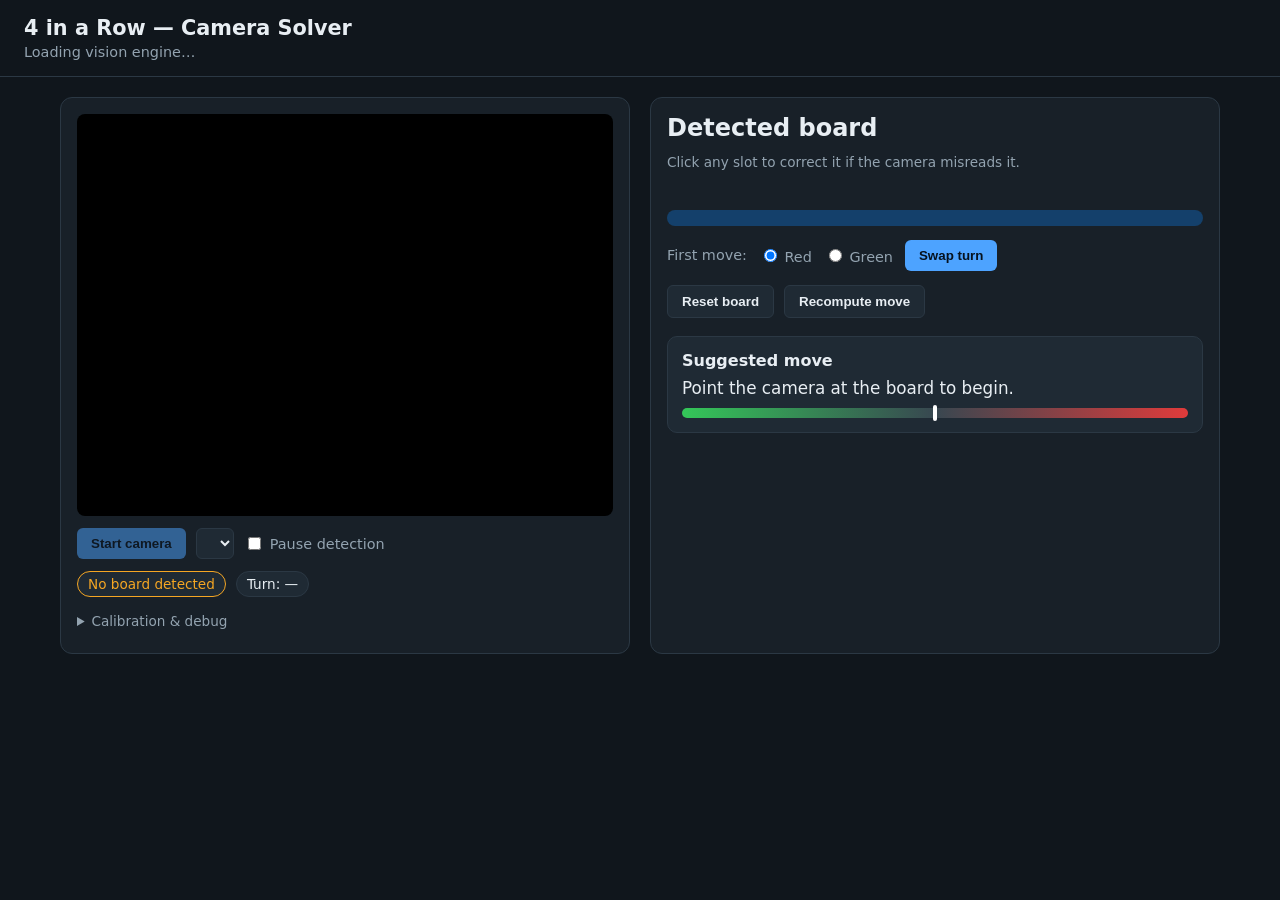
==== index.html @ d98d4c87 "Initial commit: Mumhy Game Solver Co-Authored-By: Claude Sonnet 5 <noreply@anthropic.com>" ====
<!DOCTYPE html>
<html lang="en">
<head>
<meta charset="UTF-8" />
<meta name="viewport" content="width=device-width, initial-scale=1.0" />
<title>4 in a Row Solver</title>
<link rel="stylesheet" href="style.css" />
</head>
<body>
<header class="app-header">
  <h1>4 in a Row — Camera Solver</h1>
  <p id="cvStatus" class="cv-status">Loading vision engine…</p>
</header>

<main class="layout">

  <section class="camera-panel">
    <div class="video-wrap">
      <video id="video" playsinline autoplay muted></video>
      <canvas id="overlay"></canvas>
    </div>

    <div class="camera-controls">
      <button id="startBtn" disabled>Start camera</button>
      <select id="cameraSelect"></select>
      <label class="chk"><input type="checkbox" id="pauseChk" /> Pause detection</label>
    </div>

    <div class="board-status">
      <span id="detectStatus" class="badge badge-off">No board detected</span>
      <span id="turnStatus" class="badge">Turn: —</span>
    </div>

    <details class="debug-panel">
      <summary>Calibration &amp; debug</summary>
      <div class="debug-grid">
        <label>Blue hue min <input type="range" id="s_blueHueMin" min="0" max="179" /></label>
        <label>Blue hue max <input type="range" id="s_blueHueMax" min="0" max="179" /></label>
        <label>Blue sat min <input type="range" id="s_blueSatMin" min="0" max="255" /></label>
        <label>Blue val min <input type="range" id="s_blueValMin" min="0" max="255" /></label>
        <label>Red hue max (low end) <input type="range" id="s_redHueMax1" min="0" max="60" /></label>
        <label>Red hue min (high end) <input type="range" id="s_redHueMin2" min="120" max="179" /></label>
        <label>Red sat min <input type="range" id="s_redSatMin" min="0" max="255" /></label>
        <label>Red val min <input type="range" id="s_redValMin" min="0" max="255" /></label>
        <label>Green hue min <input type="range" id="s_greenHueMin" min="0" max="179" /></label>
        <label>Green hue max <input type="range" id="s_greenHueMax" min="0" max="179" /></label>
        <label>Green sat min <input type="range" id="s_greenSatMin" min="0" max="255" /></label>
        <label>Green val min <input type="range" id="s_greenValMin" min="0" max="255" /></label>
      </div>
      <div class="debug-toggles">
        <label class="chk"><input type="checkbox" id="flipHChk" /> Flip horizontal</label>
        <label class="chk"><input type="checkbox" id="flipVChk" /> Flip vertical</label>
        <label class="chk"><input type="checkbox" id="showDebugChk" /> Show mask / warped preview</label>
      </div>
      <div id="debugPreviews" class="debug-previews hidden">
        <div><p>Blue mask</p><canvas id="maskCanvas"></canvas></div>
        <div><p>Warped board</p><canvas id="warpedCanvas"></canvas></div>
      </div>
    </details>
  </section>

  <section class="board-panel">
    <h2>Detected board</h2>
    <p class="hint">Click any slot to correct it if the camera misreads it.</p>
    <div id="arrowRow" class="arrow-row"></div>
    <div id="boardGrid" class="board-grid"></div>

    <div class="turn-controls">
      <span>First move:</span>
      <label><input type="radio" name="firstPlayer" value="1" checked /> Red</label>
      <label><input type="radio" name="firstPlayer" value="2" /> Green</label>
      <button id="swapTurnBtn" title="Override whose turn it is">Swap turn</button>
    </div>

    <div class="actions">
      <button id="resetBtn">Reset board</button>
      <button id="recomputeBtn">Recompute move</button>
    </div>

    <div class="suggestion" id="suggestion">
      <h3>Suggested move</h3>
      <p id="suggestionText">Point the camera at the board to begin.</p>
      <div class="eval-bar-wrap"><div id="evalBar" class="eval-bar"></div></div>
    </div>
  </section>

</main>

<canvas id="captureCanvas" class="hidden"></canvas>

<script src="https://docs.opencv.org/4.x/opencv.js"></script>
<script src="js/solver.js"></script>
<script src="js/vision.js"></script>
<script src="js/app.js"></script>
</body>
</html>
---- style.css ----
:root {
  --bg: #10161c;
  --panel: #182028;
  --panel-2: #1f2a34;
  --border: #2b3844;
  --text: #e8eef3;
  --text-dim: #93a3b0;
  --accent: #4da3ff;
  --red: #e03b3b;
  --green: #34c759;
  --warn: #f5a623;
  font-family: system-ui, -apple-system, "Segoe UI", Roboto, sans-serif;
}

* { box-sizing: border-box; }

body {
  margin: 0;
  background: var(--bg);
  color: var(--text);
}

.app-header {
  padding: 16px 24px;
  border-bottom: 1px solid var(--border);
}
.app-header h1 { margin: 0 0 4px; font-size: 1.3rem; }
.cv-status { margin: 0; color: var(--text-dim); font-size: 0.9rem; }

.layout {
  display: grid;
  grid-template-columns: minmax(320px, 1fr) minmax(320px, 1fr);
  gap: 20px;
  padding: 20px;
  max-width: 1200px;
  margin: 0 auto;
}
@media (max-width: 820px) {
  .layout { grid-template-columns: 1fr; }
}

.camera-panel, .board-panel {
  background: var(--panel);
  border: 1px solid var(--border);
  border-radius: 12px;
  padding: 16px;
}

.video-wrap {
  position: relative;
  width: 100%;
  aspect-ratio: 4 / 3;
  background: #000;
  border-radius: 8px;
  overflow: hidden;
}
#video, #overlay {
  position: absolute;
  top: 0; left: 0;
  width: 100%;
  height: 100%;
  object-fit: cover;
}
#overlay { pointer-events: none; }

.camera-controls {
  display: flex;
  gap: 10px;
  align-items: center;
  margin-top: 12px;
  flex-wrap: wrap;
}

button {
  background: var(--accent);
  color: #06121e;
  border: none;
  padding: 8px 14px;
  border-radius: 6px;
  font-weight: 600;
  cursor: pointer;
}
button:disabled { opacity: 0.5; cursor: not-allowed; }
button.secondary { background: var(--panel-2); color: var(--text); border: 1px solid var(--border); }

select {
  background: var(--panel-2);
  color: var(--text);
  border: 1px solid var(--border);
  border-radius: 6px;
  padding: 6px 8px;
}

.chk { display: inline-flex; align-items: center; gap: 6px; color: var(--text-dim); font-size: 0.9rem; }

.board-status { display: flex; gap: 10px; margin-top: 12px; }
.badge {
  padding: 4px 10px;
  border-radius: 999px;
  font-size: 0.85rem;
  background: var(--panel-2);
  border: 1px solid var(--border);
}
.badge-off { color: var(--warn); border-color: var(--warn); }
.badge-on { color: var(--green); border-color: var(--green); }

.debug-panel { margin-top: 16px; color: var(--text-dim); font-size: 0.85rem; }
.debug-panel summary { cursor: pointer; margin-bottom: 8px; }
.debug-grid {
  display: grid;
  grid-template-columns: 1fr 1fr;
  gap: 6px 16px;
}
.debug-grid label { display: flex; flex-direction: column; gap: 2px; }
.debug-toggles { display: flex; gap: 14px; margin-top: 10px; flex-wrap: wrap; }
.debug-previews { display: flex; gap: 10px; margin-top: 10px; }
.debug-previews canvas { width: 100%; max-width: 200px; border: 1px solid var(--border); border-radius: 4px; }
.hidden { display: none !important; }

.board-panel h2 { margin-top: 0; }
.hint { color: var(--text-dim); font-size: 0.85rem; margin-top: -8px; }

.arrow-row {
  display: grid;
  grid-template-columns: repeat(7, 1fr);
  gap: 6px;
  padding: 0 8px;
  margin-bottom: 4px;
  height: 22px;
}
.arrow-row .arrow {
  text-align: center;
  color: var(--accent);
  font-weight: bold;
  visibility: hidden;
}
.arrow-row .arrow.active { visibility: visible; }

.board-grid {
  display: grid;
  grid-template-columns: repeat(7, 1fr);
  gap: 6px;
  background: #14406b;
  padding: 8px;
  border-radius: 10px;
}
.cell {
  aspect-ratio: 1;
  border-radius: 50%;
  background: #0b2440;
  border: 2px solid #0b2b4d;
  cursor: pointer;
}
.cell.red { background: radial-gradient(circle at 35% 30%, #ff6b5b, var(--red)); border-color: #8f1f1f; }
.cell.green { background: radial-gradient(circle at 35% 30%, #7be495, var(--green)); border-color: #1c7a37; }
.cell.highlight-col { box-shadow: 0 0 0 3px var(--accent); }

.turn-controls {
  display: flex;
  align-items: center;
  gap: 12px;
  margin-top: 14px;
  color: var(--text-dim);
  font-size: 0.9rem;
}

.actions { display: flex; gap: 10px; margin-top: 14px; }
.actions button { background: var(--panel-2); color: var(--text); border: 1px solid var(--border); }

.suggestion {
  margin-top: 18px;
  padding: 14px;
  background: var(--panel-2);
  border: 1px solid var(--border);
  border-radius: 10px;
}
.suggestion h3 { margin: 0 0 8px; font-size: 1rem; }
#suggestionText { margin: 0; font-size: 1.05rem; }

.eval-bar-wrap {
  margin-top: 10px;
  height: 10px;
  border-radius: 6px;
  background: linear-gradient(90deg, var(--green), #384750 50%, var(--red));
  position: relative;
}
.eval-bar {
  position: absolute;
  top: -3px;
  width: 4px;
  height: 16px;
  background: #fff;
  border-radius: 2px;
  left: 50%;
  transform: translateX(-50%);
  transition: left 0.2s ease;
}
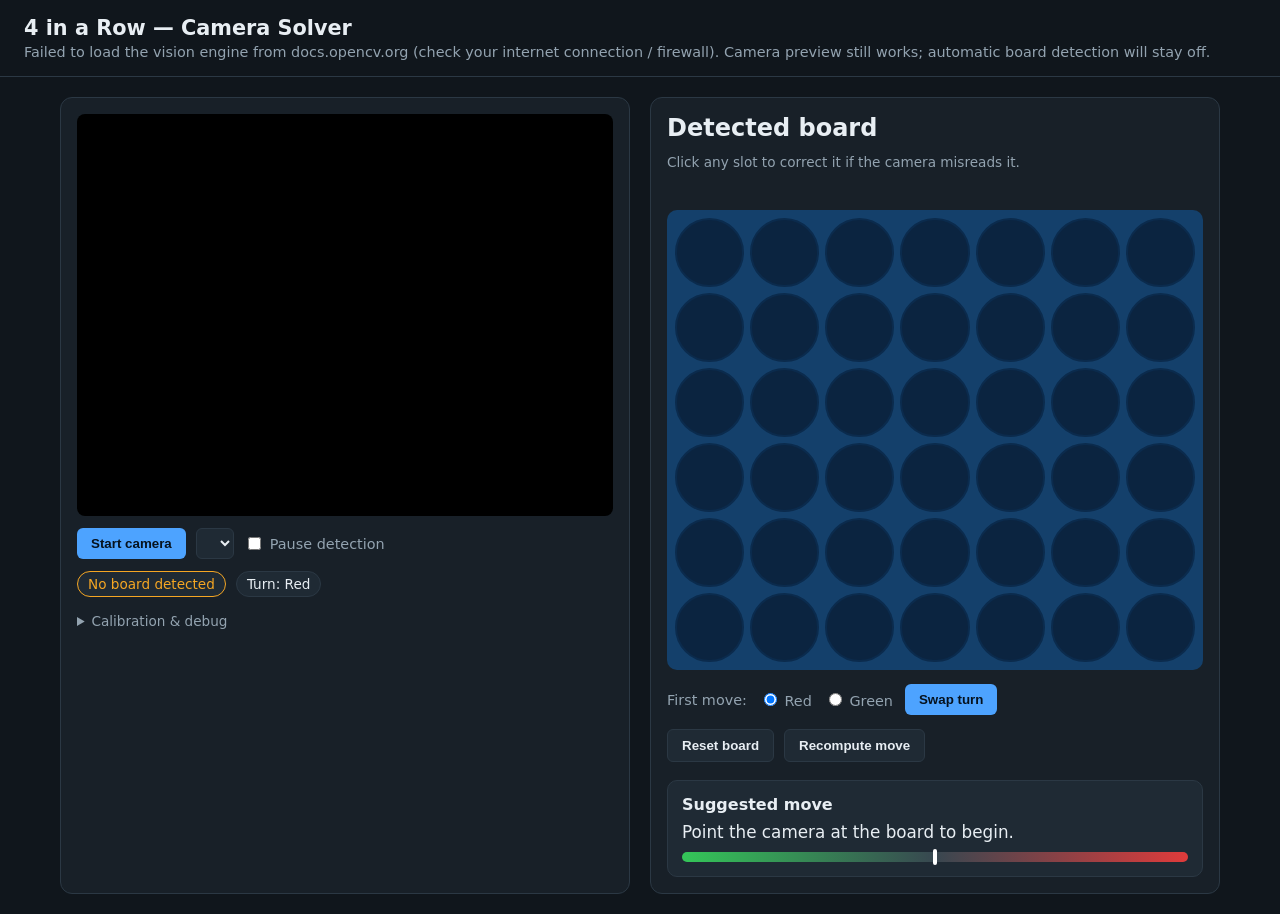
==== commit e66e41dc: "fix bug: rows and cols var name" ====
--- a/index.html
+++ b/index.html
@@ -21,7 +21,7 @@
     </div>
 
     <div class="camera-controls">
-      <button id="startBtn" disabled>Start camera</button>
+      <button id="startBtn">Start camera</button>
       <select id="cameraSelect"></select>
       <label class="chk"><input type="checkbox" id="pauseChk" /> Pause detection</label>
     </div>
@@ -88,7 +88,18 @@
 
 <canvas id="captureCanvas" class="hidden"></canvas>
 
-<script src="https://docs.opencv.org/4.x/opencv.js"></script>
+<script>
+  // Surface any uncaught error directly on the page so problems are visible
+  // without opening devtools (this line runs before anything else, so it
+  // catches failures in every script that follows, including a failed
+  // OpenCV.js load).
+  window.addEventListener("error", (e) => {
+    const status = document.getElementById("cvStatus");
+    if (status) status.textContent = "Error: " + (e.message || e.error || "unknown script error");
+    console.error(e.error || e.message);
+  });
+</script>
+<script src="https://docs.opencv.org/4.x/opencv.js" onerror="document.getElementById('cvStatus').textContent='Failed to load the vision engine from docs.opencv.org (check your internet connection / firewall). Camera preview still works; automatic board detection will stay off.'"></script>
 <script src="js/solver.js"></script>
 <script src="js/vision.js"></script>
 <script src="js/app.js"></script>
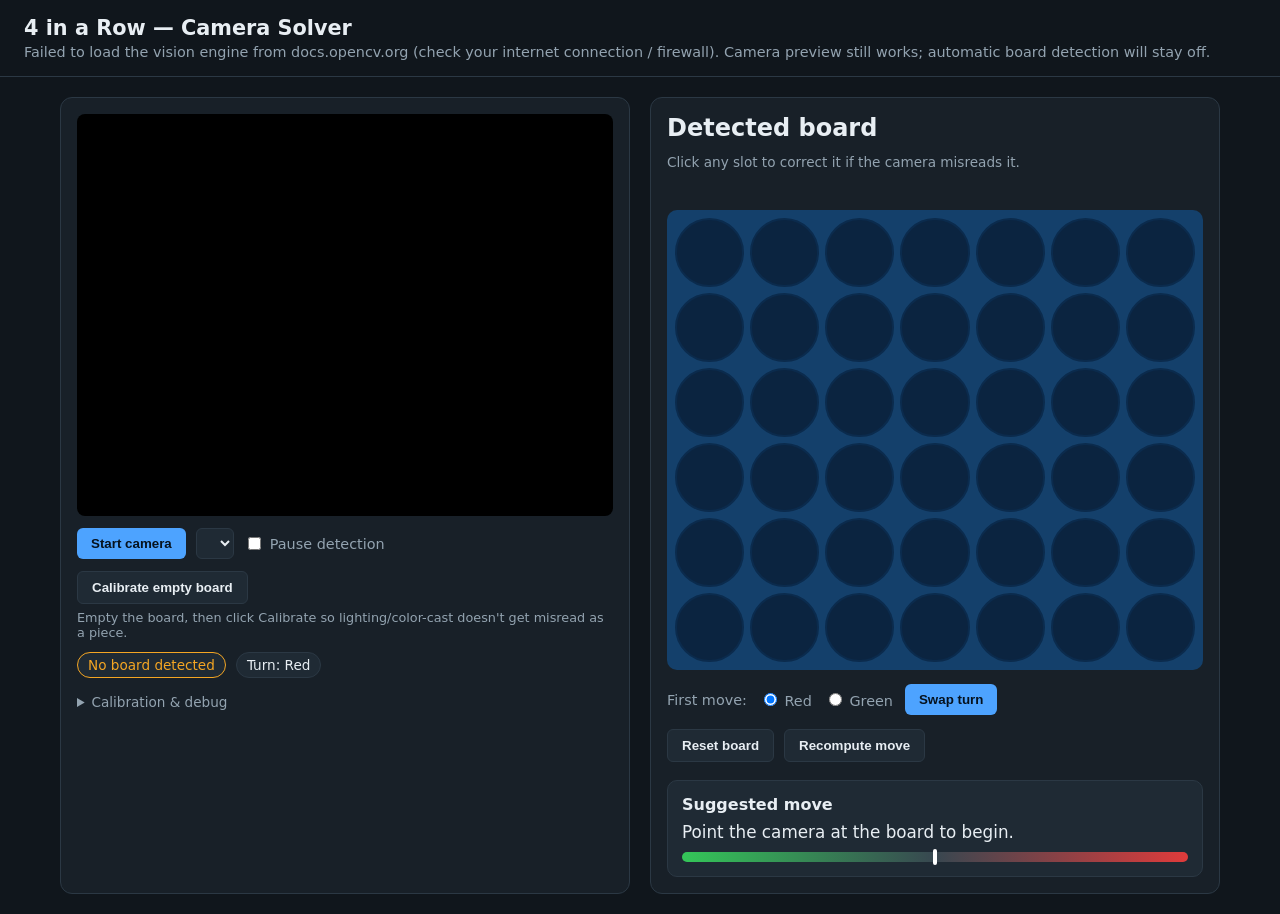
==== commit dce36f80: "setup dev environment" ====
--- a/index.html
+++ b/index.html
@@ -25,6 +25,11 @@
       <select id="cameraSelect"></select>
       <label class="chk"><input type="checkbox" id="pauseChk" /> Pause detection</label>
     </div>
+
+    <div class="camera-controls">
+      <button id="calibrateEmptyBtn" class="secondary">Calibrate empty board</button>
+    </div>
+    <p id="calibrateStatus" class="calibrate-hint">Empty the board, then click Calibrate so lighting/color-cast doesn't get misread as a piece.</p>
 
     <div class="board-status">
       <span id="detectStatus" class="badge badge-off">No board detected</span>
@@ -54,8 +59,9 @@
       </div>
       <div id="debugPreviews" class="debug-previews hidden">
         <div><p>Blue mask</p><canvas id="maskCanvas"></canvas></div>
-        <div><p>Warped board</p><canvas id="warpedCanvas"></canvas></div>
+        <div><p>Warped board</p><canvas id="warpedCanvas"></canvas><p class="calibrate-hint">Click a cell above to inspect its H/S/V.</p></div>
       </div>
+      <p id="hsvReadout" class="calibrate-hint"></p>
     </details>
   </section>
 
@@ -88,6 +94,7 @@
 
 <canvas id="captureCanvas" class="hidden"></canvas>
 
+<script src="js/devlog.js"></script>
 <script>
   // Surface any uncaught error directly on the page so problems are visible
   // without opening devtools (this line runs before anything else, so it
--- a/style.css
+++ b/style.css
@@ -92,6 +92,8 @@
 }
 
 .chk { display: inline-flex; align-items: center; gap: 6px; color: var(--text-dim); font-size: 0.9rem; }
+
+.calibrate-hint { color: var(--text-dim); font-size: 0.8rem; margin: 6px 0 0; }
 
 .board-status { display: flex; gap: 10px; margin-top: 12px; }
 .badge {
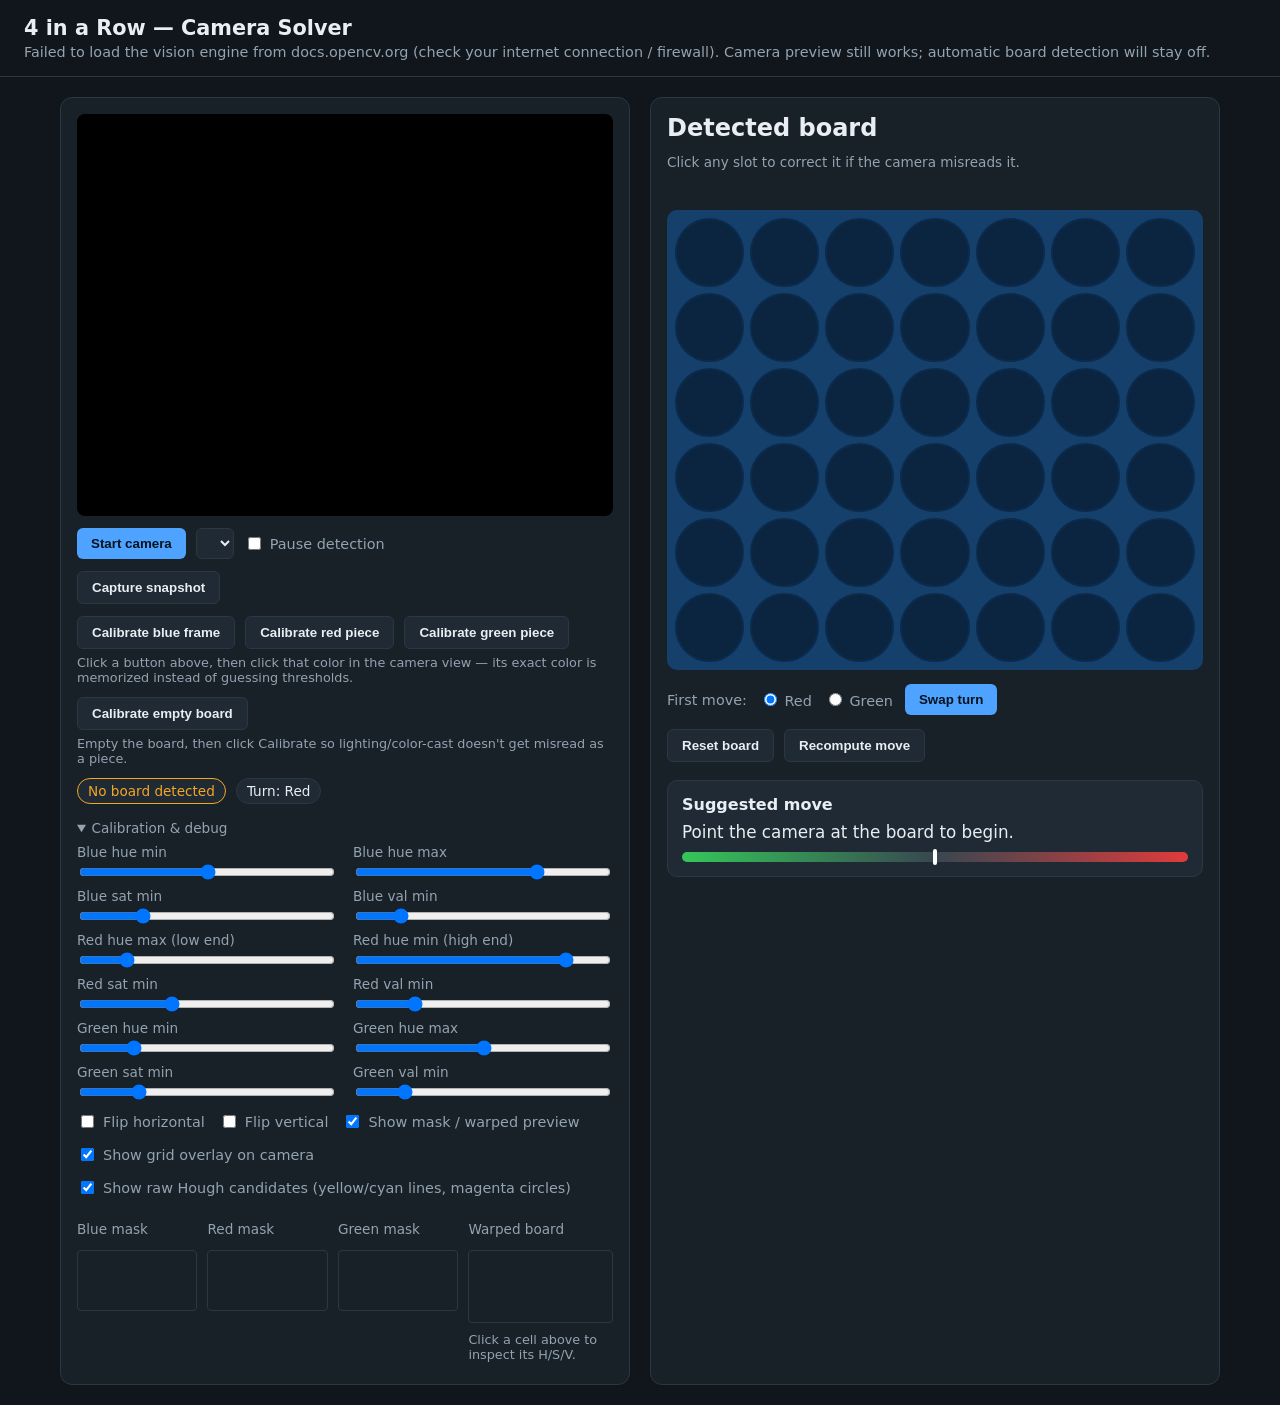
==== commit 14426d7e: "implement live reload and auto loop coding" ====
--- a/index.html
+++ b/index.html
@@ -27,6 +27,18 @@
     </div>
 
     <div class="camera-controls">
+      <button id="snapshotBtn" class="secondary">Capture snapshot</button>
+      <span id="snapshotStatus" class="calibrate-hint"></span>
+    </div>
+
+    <div class="camera-controls">
+      <button id="calibrateBlueBtn" class="secondary">Calibrate blue frame</button>
+      <button id="calibrateRedBtn" class="secondary">Calibrate red piece</button>
+      <button id="calibrateGreenBtn" class="secondary">Calibrate green piece</button>
+    </div>
+    <p id="calibrateColorStatus" class="calibrate-hint">Click a button above, then click that color in the camera view — its exact color is memorized instead of guessing thresholds.</p>
+
+    <div class="camera-controls">
       <button id="calibrateEmptyBtn" class="secondary">Calibrate empty board</button>
     </div>
     <p id="calibrateStatus" class="calibrate-hint">Empty the board, then click Calibrate so lighting/color-cast doesn't get misread as a piece.</p>
@@ -36,7 +48,7 @@
       <span id="turnStatus" class="badge">Turn: —</span>
     </div>
 
-    <details class="debug-panel">
+    <details class="debug-panel" open>
       <summary>Calibration &amp; debug</summary>
       <div class="debug-grid">
         <label>Blue hue min <input type="range" id="s_blueHueMin" min="0" max="179" /></label>
@@ -55,10 +67,14 @@
       <div class="debug-toggles">
         <label class="chk"><input type="checkbox" id="flipHChk" /> Flip horizontal</label>
         <label class="chk"><input type="checkbox" id="flipVChk" /> Flip vertical</label>
-        <label class="chk"><input type="checkbox" id="showDebugChk" /> Show mask / warped preview</label>
+        <label class="chk"><input type="checkbox" id="showDebugChk" checked /> Show mask / warped preview</label>
+        <label class="chk"><input type="checkbox" id="showGridOverlayChk" checked /> Show grid overlay on camera</label>
+        <label class="chk"><input type="checkbox" id="showHoughDebugChk" checked /> Show raw Hough candidates (yellow/cyan lines, magenta circles)</label>
       </div>
-      <div id="debugPreviews" class="debug-previews hidden">
+      <div id="debugPreviews" class="debug-previews">
         <div><p>Blue mask</p><canvas id="maskCanvas"></canvas></div>
+        <div><p>Red mask</p><canvas id="redMaskCanvas"></canvas></div>
+        <div><p>Green mask</p><canvas id="greenMaskCanvas"></canvas></div>
         <div><p>Warped board</p><canvas id="warpedCanvas"></canvas><p class="calibrate-hint">Click a cell above to inspect its H/S/V.</p></div>
       </div>
       <p id="hsvReadout" class="calibrate-hint"></p>
@@ -95,6 +111,7 @@
 <canvas id="captureCanvas" class="hidden"></canvas>
 
 <script src="js/devlog.js"></script>
+<script src="js/livereload.js"></script>
 <script>
   // Surface any uncaught error directly on the page so problems are visible
   // without opening devtools (this line runs before anything else, so it
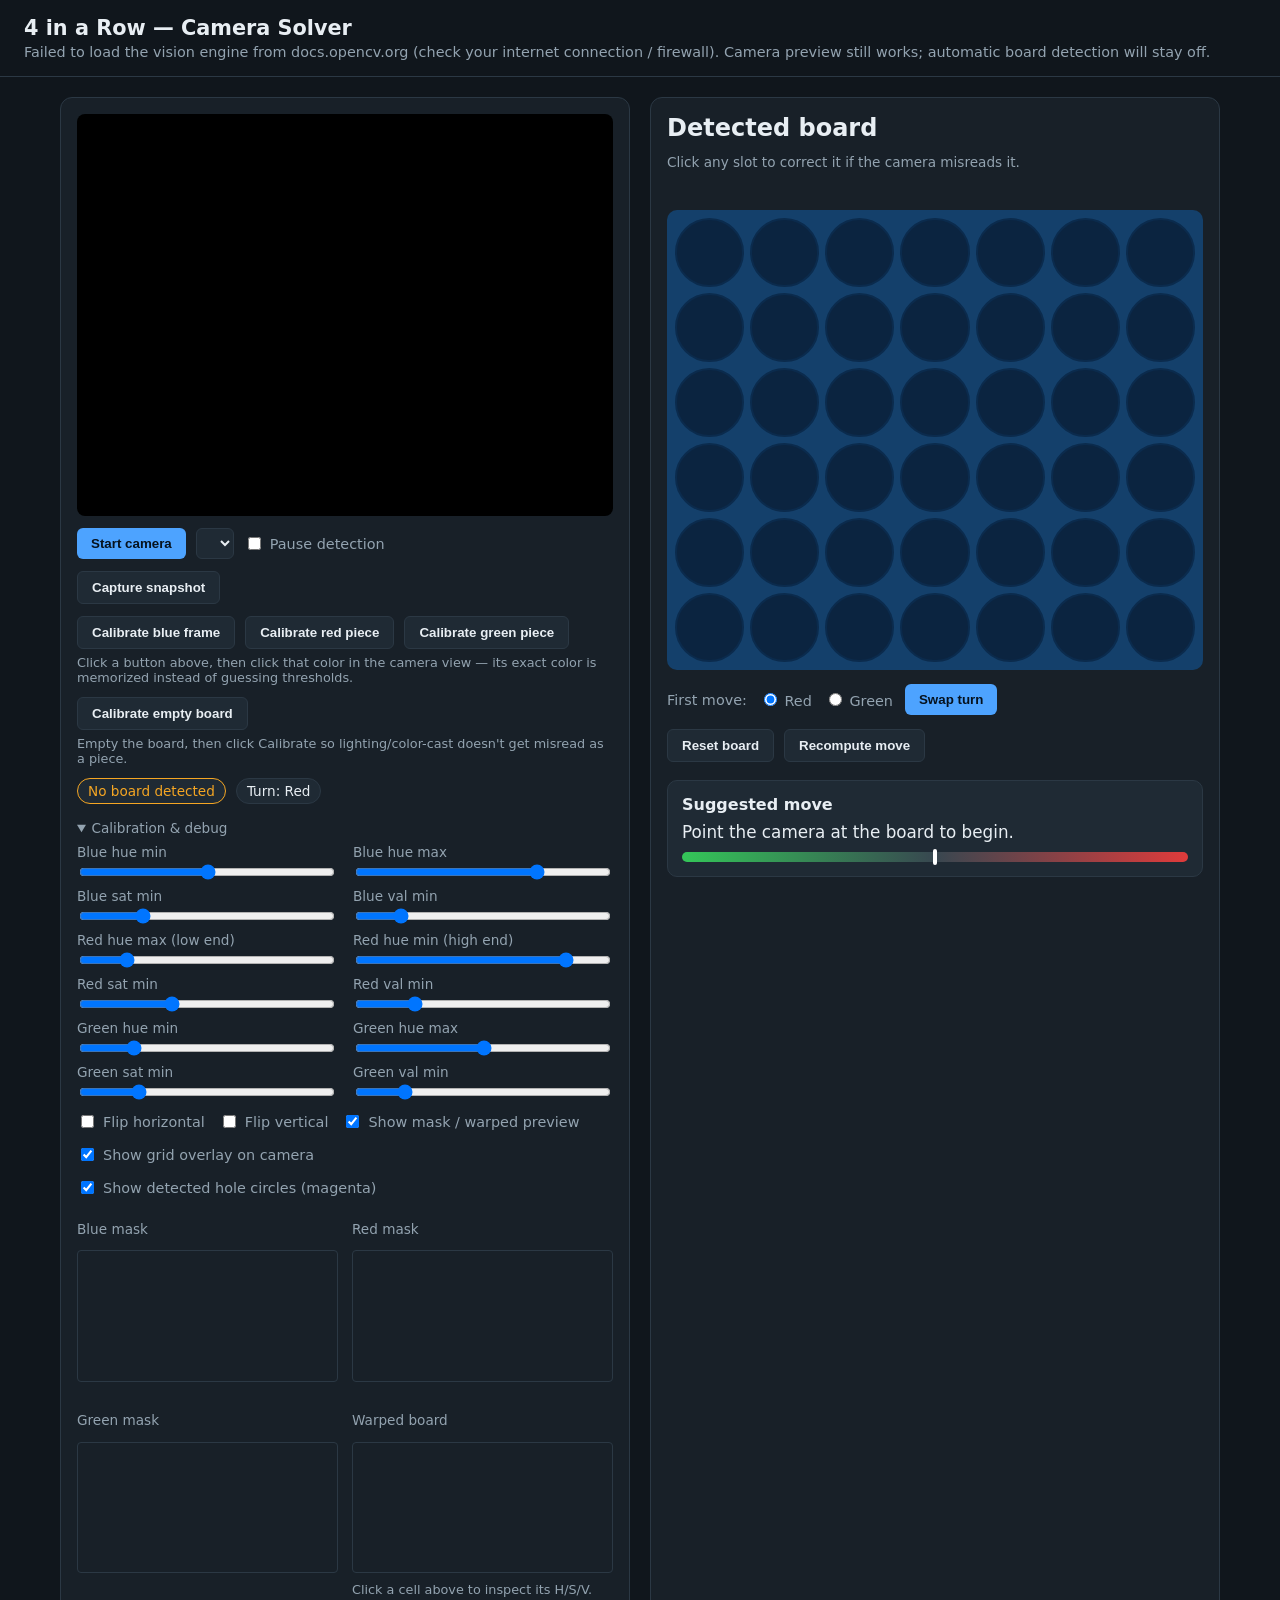
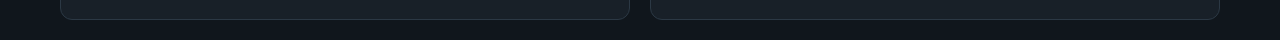
==== commit 3d8a8d05: "update detection algorithm" ====
--- a/index.html
+++ b/index.html
@@ -69,7 +69,7 @@
         <label class="chk"><input type="checkbox" id="flipVChk" /> Flip vertical</label>
         <label class="chk"><input type="checkbox" id="showDebugChk" checked /> Show mask / warped preview</label>
         <label class="chk"><input type="checkbox" id="showGridOverlayChk" checked /> Show grid overlay on camera</label>
-        <label class="chk"><input type="checkbox" id="showHoughDebugChk" checked /> Show raw Hough candidates (yellow/cyan lines, magenta circles)</label>
+        <label class="chk"><input type="checkbox" id="showHoughDebugChk" checked /> Show detected hole circles (magenta)</label>
       </div>
       <div id="debugPreviews" class="debug-previews">
         <div><p>Blue mask</p><canvas id="maskCanvas"></canvas></div>
--- a/style.css
+++ b/style.css
@@ -115,8 +115,8 @@
 }
 .debug-grid label { display: flex; flex-direction: column; gap: 2px; }
 .debug-toggles { display: flex; gap: 14px; margin-top: 10px; flex-wrap: wrap; }
-.debug-previews { display: flex; gap: 10px; margin-top: 10px; }
-.debug-previews canvas { width: 100%; max-width: 200px; border: 1px solid var(--border); border-radius: 4px; }
+.debug-previews { display: grid; grid-template-columns: 1fr 1fr; gap: 14px; margin-top: 10px; }
+.debug-previews canvas { width: 100%; border: 1px solid var(--border); border-radius: 4px; }
 .hidden { display: none !important; }
 
 .board-panel h2 { margin-top: 0; }
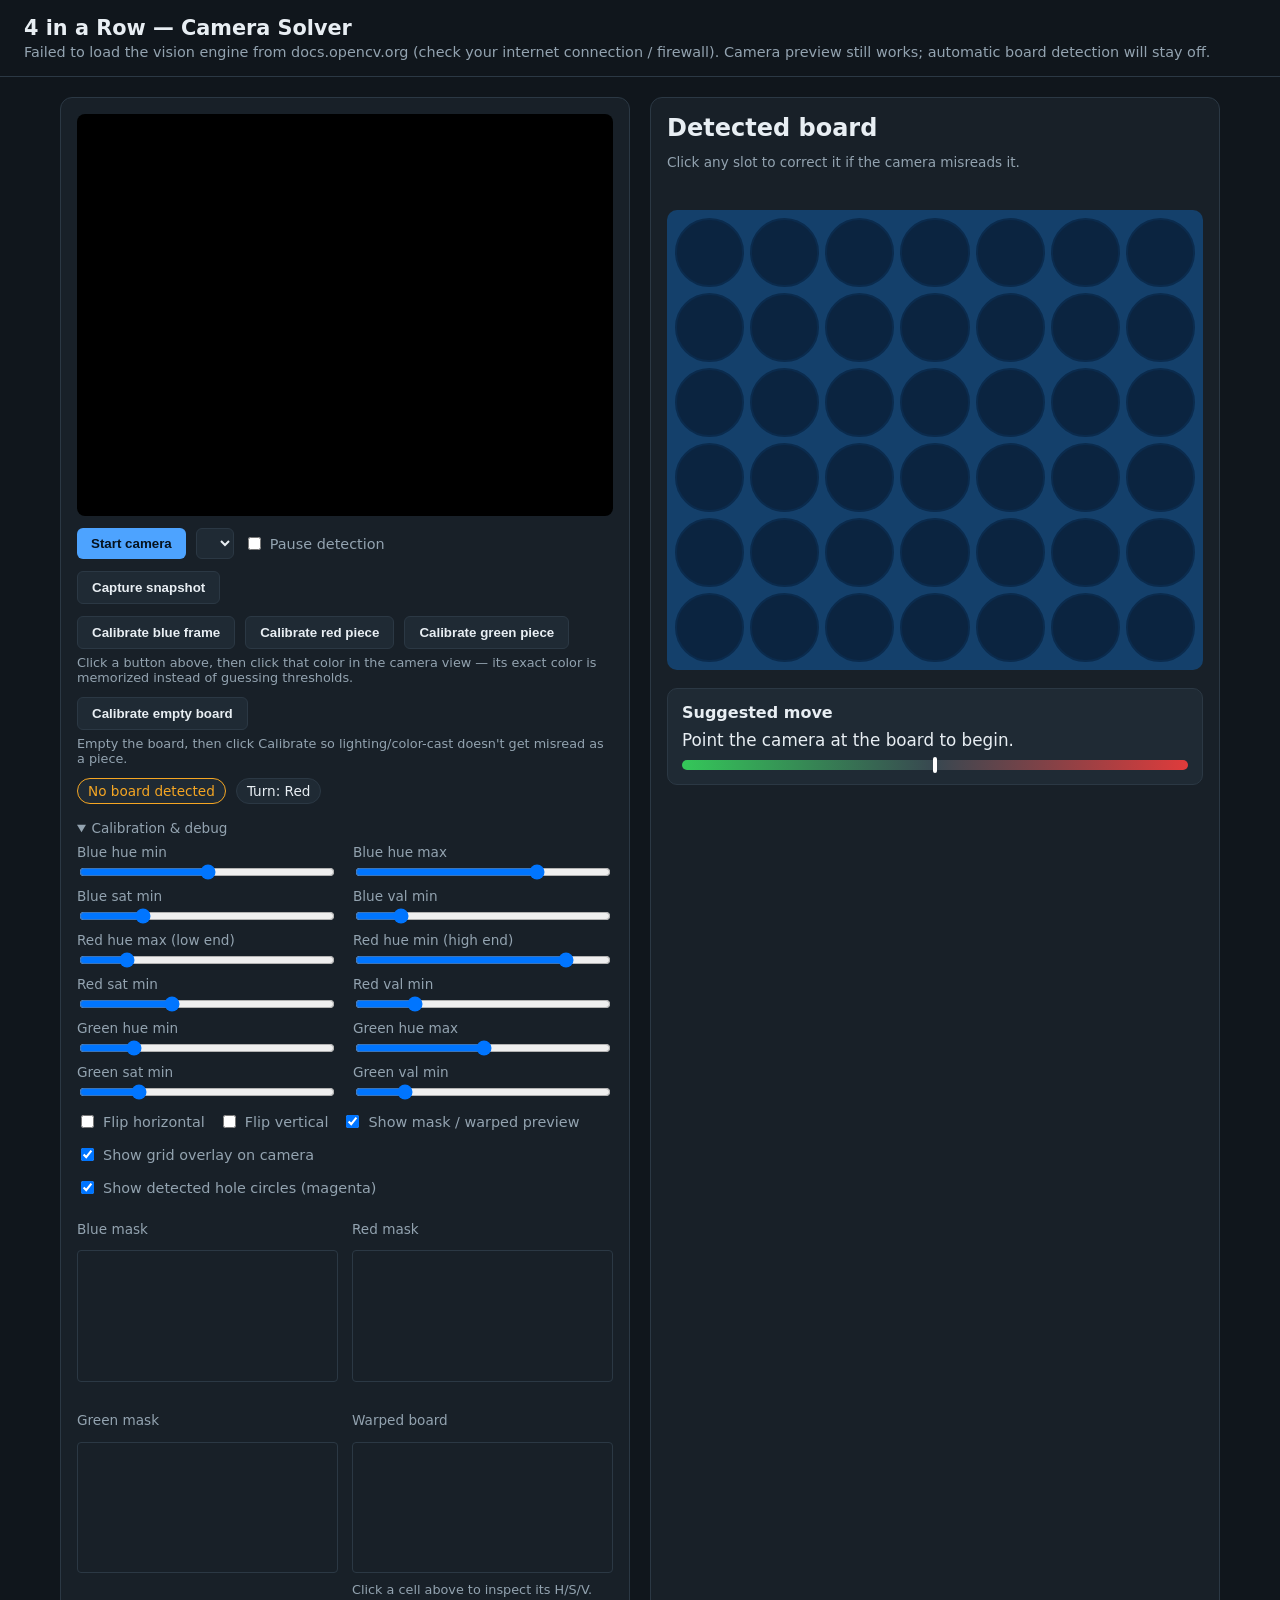
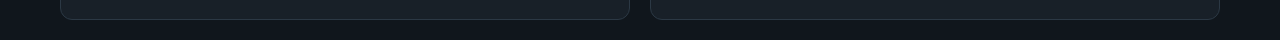
==== commit d413d0e4: "update suggest UI" ====
--- a/index.html
+++ b/index.html
@@ -87,18 +87,6 @@
     <div id="arrowRow" class="arrow-row"></div>
     <div id="boardGrid" class="board-grid"></div>
 
-    <div class="turn-controls">
-      <span>First move:</span>
-      <label><input type="radio" name="firstPlayer" value="1" checked /> Red</label>
-      <label><input type="radio" name="firstPlayer" value="2" /> Green</label>
-      <button id="swapTurnBtn" title="Override whose turn it is">Swap turn</button>
-    </div>
-
-    <div class="actions">
-      <button id="resetBtn">Reset board</button>
-      <button id="recomputeBtn">Recompute move</button>
-    </div>
-
     <div class="suggestion" id="suggestion">
       <h3>Suggested move</h3>
       <p id="suggestionText">Point the camera at the board to begin.</p>
--- a/style.css
+++ b/style.css
@@ -157,18 +157,6 @@
 .cell.green { background: radial-gradient(circle at 35% 30%, #7be495, var(--green)); border-color: #1c7a37; }
 .cell.highlight-col { box-shadow: 0 0 0 3px var(--accent); }
 
-.turn-controls {
-  display: flex;
-  align-items: center;
-  gap: 12px;
-  margin-top: 14px;
-  color: var(--text-dim);
-  font-size: 0.9rem;
-}
-
-.actions { display: flex; gap: 10px; margin-top: 14px; }
-.actions button { background: var(--panel-2); color: var(--text); border: 1px solid var(--border); }
-
 .suggestion {
   margin-top: 18px;
   padding: 14px;
